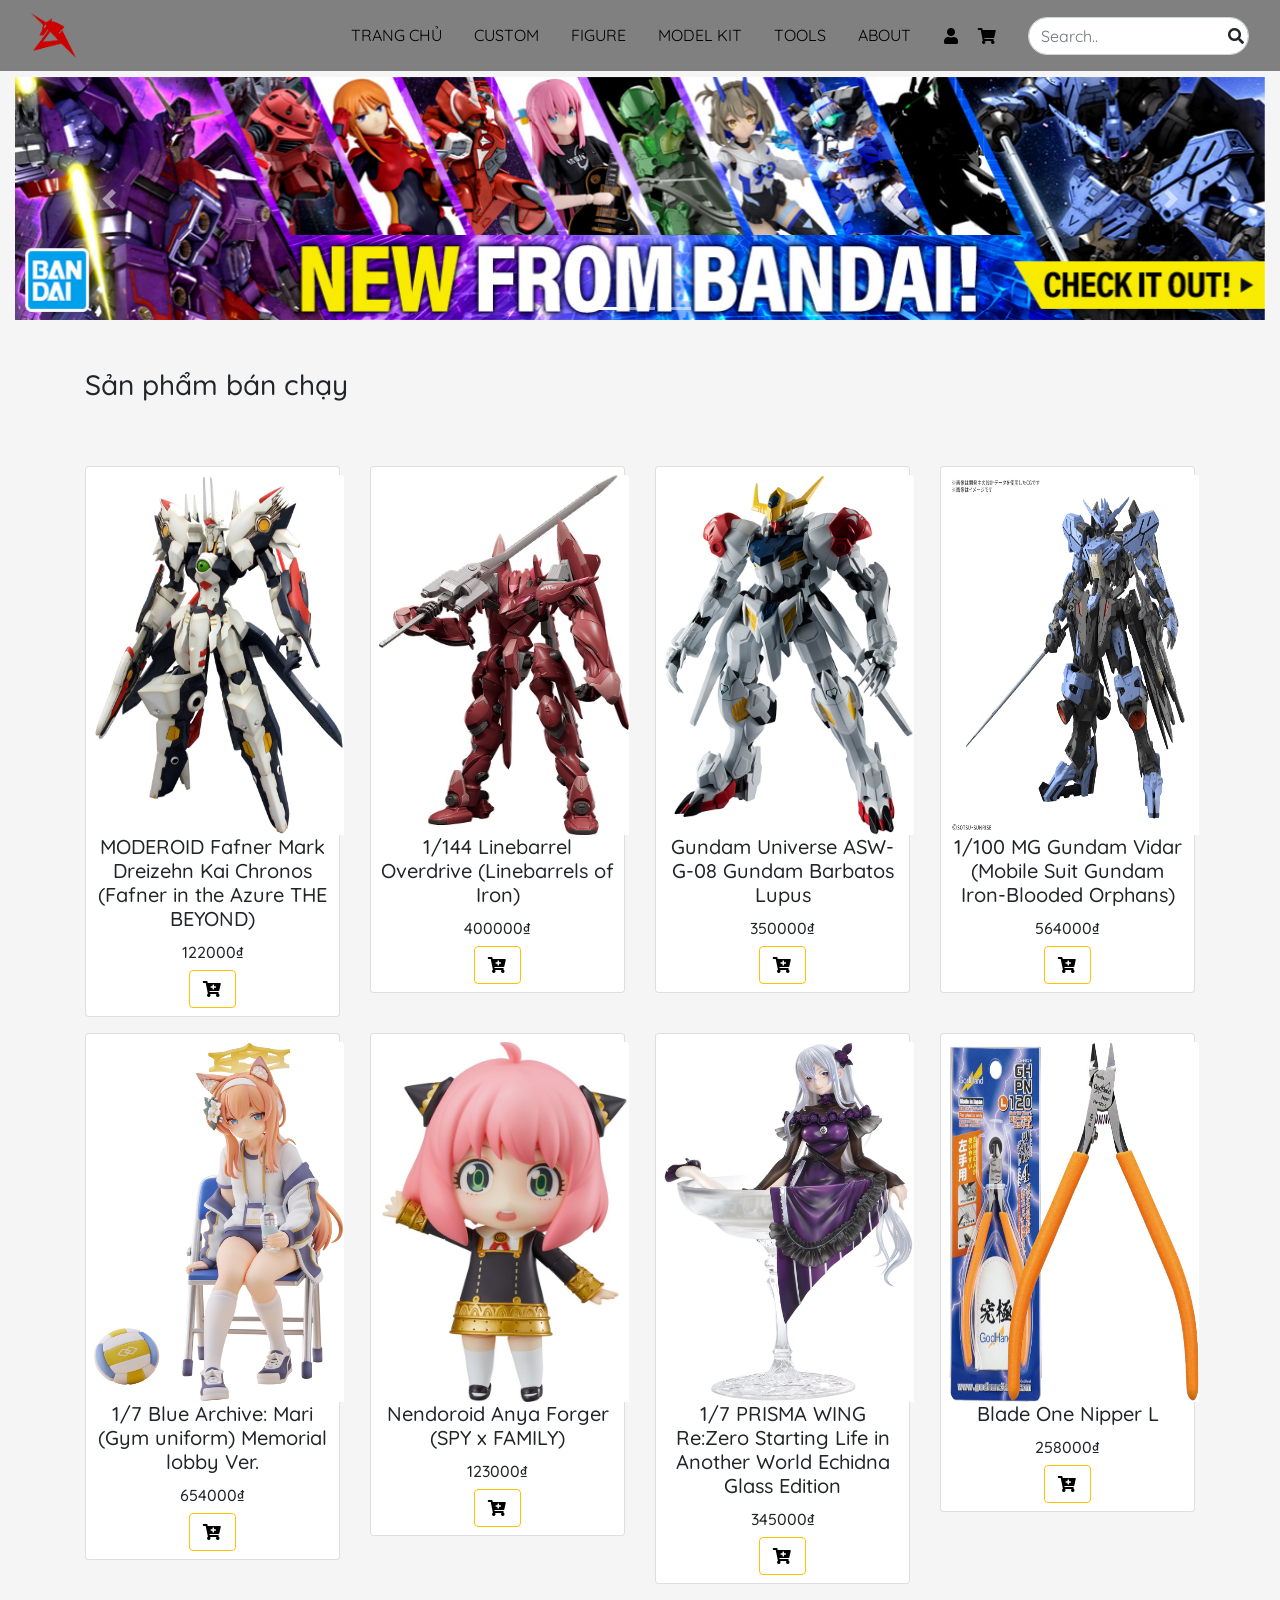
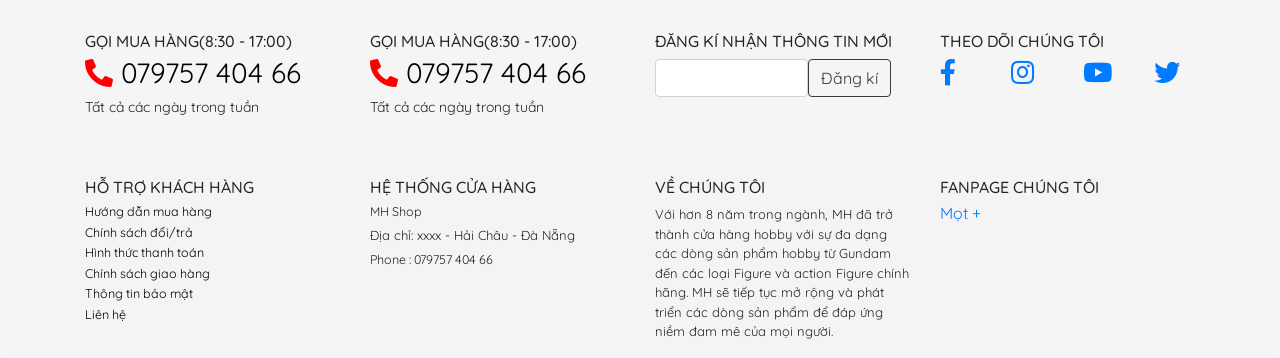
==== index.html @ b95a6798 "first commit" ====
<!DOCTYPE html>
<html>

<head>
    <title>Store</title>

    <meta charset="UTF-8">
    <script src="https://code.jquery.com/jquery-3.3.1.slim.min.js"></script>
    <link rel="stylesheet" href="https://stackpath.bootstrapcdn.com/bootstrap/4.3.1/css/bootstrap.min.css">
    <link rel="stylesheet" href="css/style-1.css">

    <script src="https://cdnjs.cloudflare.com/ajax/libs/popper.js/1.14.7/umd/popper.min.js"></script>
    <script src="https://stackpath.bootstrapcdn.com/bootstrap/4.3.1/js/bootstrap.min.js"></script>
    <meta name="viewport" content="width=device-width, initial-scale=1, shrink-to-fit=no">
    <link rel="stylesheet" href="https://use.fontawesome.com/releases/v5.10.2/css/all.css">
    <link href="https://fonts.googleapis.com/css2?family=Quicksand:wght@400;500;600&display=swap" rel="stylesheet">
    <div id="fb-root"></div>
    <script async defer crossorigin="anonymous"
        src="https://connect.facebook.net/vi_VN/sdk.js#xfbml=1&version=v7.0"></script>
    <script>
        $('.carousel').carousel({
            interval: 200

        })
    </script>
</head>

<body>
    <!-- --header-- -->
    <div class="container-fluid header">
        <div class="container-fluid fixed-top headd">

            <nav class=" navbar  navbar-expand-lg">
                <a href="index.html" class="navbar-brand">
                    <div class="logo">
                        <img src="./img/logo-z.png" alt="">
                    </div>
                </a>
                <button class="navbar-toggler menu" data-target="#my-nav" data-toggle="collapse" aria-controls="my-nav"
                    aria-expanded="false" aria-label="Toggle navigation">
                    <span class="navbar-toggler-icon">
                        <i class="fas fa-bars"></i>
                    </span>
                </button>
                <div id="my-nav" class="collapse navbar-collapse">
                    <ul class="navbar-nav mr-auto header-menu">
                        <li class="nav-item active">
                            <a class="nav-link" href="index.html">TRANG CHỦ <span class="sr-only">(current)</span></a>
                        </li>
                        <li class="nav-item">
                            <a class="nav-link" href="#" tabindex="-1" aria-disabled="false">CUSTOM</a>
                        </li>
                        <li class="nav-item">
                            <a class="nav-link" href="#" tabindex="-1" aria-disabled="true">FIGURE</a>
                        </li>
                        <li class="nav-item">
                            <a class="nav-link" href="#" tabindex="-1" aria-disabled="true">MODEL KIT</a>
                        </li>
                        <li class="nav-item">
                            <a class="nav-link" href="#" tabindex="-1" aria-disabled="true">TOOLS</a>
                        </li>
                        <li class="nav-item">
                            <a class="nav-link" href="#" tabindex="-1" aria-disabled="true">ABOUT</a>
                        </li>


                    </ul>
                    <div class="mr-3 cart">
                        <a href="#" onclick="checkLogin()">
                            <i class="fas fa-user"></i>
                        </a>


                        <a class="ml-3 mr-3" href="./cart.html">
                            <i class="fas fa-shopping-cart"></i>
                        </a>

                    </div>
                    <div class="form-inline search">
                        <input type="text" class="form-control" placeholder="Search..">
                        <button type="submit" class="form-control btn">
                            <i class="fas fa-search"></i>
                        </button>
                    </div>

                </div>
            </nav>
        </div>

    </div>

    <!-- ---- -->

    <!-- --body-- -->
    <!-- --banner-- -->
    <div class="container-fluid banner">

        <div id="carouselExampleCaptions" class="carousel slide" data-ride="carousel">
            <ol class="carousel-indicators">
                <li data-target="#carouselExampleCaptions" data-slide-to="0" class="active"></li>
                <li data-target="#carouselExampleCaptions" data-slide-to="1"></li>
                <li data-target="#carouselExampleCaptions" data-slide-to="2"></li>
            </ol>
            <div class="carousel-inner">
                <div class="carousel-item active">
                    <img src="./img/banner-3.jpg" class="d-block w-100" alt="...">
                    <div class="carousel-caption d-none d-md-block">

                    </div>
                </div>
                <div class="carousel-item">
                    <img src="./img/banner-2.jpg" class="d-block w-100" alt="...">
                    <div class="carousel-caption d-none d-md-block">

                    </div>
                </div>
                <div class="carousel-item">
                    <img src="./img/banner-1.jpg" class="d-block w-100" alt="...">
                    <div class="carousel-caption d-none d-md-block">

                    </div>
                </div>
            </div>
            <a class="carousel-control-prev" href="#carouselExampleCaptions" role="button" data-slide="prev">
                <span class="carousel-control-prev-icon" aria-hidden="true"></span>
                <span class="sr-only">Previous</span>
            </a>
            <a class="carousel-control-next" href="#carouselExampleCaptions" role="button" data-slide="next">
                <span class="carousel-control-next-icon" aria-hidden="true"></span>
                <span class="sr-only">Next</span>
            </a>
        </div>

    </div>
    <!-- ---- -->
    <!-- --product-- -->
    <div class="container-fluid mt-5 mb-5">
        <div class="container product">
            <div class="h3 mb-5">Sản phẩm bán chạy</div>
            <div class="row" id="banchay">


            </div>
        </div>
    
    </div>

    <!-- ---- -->

    <!-- --footer-- -->
    <div class="container-fluid">

        <!-- --thongtin-- -->
        <div class="container info">

            <div class="row mt-5 mb-5">
                <div class="col-3 info-col">
                    <div class="h6">
                        GỌI MUA HÀNG(8:30 - 17:00)
                    </div>
                    <a href="tel:079757 404 66">

                        <i class="fas fa-phone-alt"></i>
                        079757 404 66
                    </a>

                    <div class="info-foot">Tất cả các ngày trong tuần</div>
                </div>
                <div class="col-3 info-col">
                    <div class="h6">GỌI MUA HÀNG(8:30 - 17:00) </div>

                    <a href="tel:079757 404 66">
                        <i class="fas fa-phone-alt"></i>
                        079757 404 66
                    </a>

                    <div class="info-foot">Tất cả các ngày trong tuần</div>
                </div>

                <div class="col-3">
                    <div class="h6">ĐĂNG KÍ NHẬN THÔNG TIN MỚI</div>
                    <form action="" class="form-inline">
                        <input type="text" class="form-control" style="width: 60%;">
                        <a href="" class=" btn btn-outline-dark">Đăng kí</a>
                    </form>
                </div>
                <div class="col-3 info-social">
                    <div class="h6">THEO DÕI CHÚNG TÔI</div>
                    <div class="row">
                        <div class="col-3">
                            <a href="">
                                <i class="fab fa-facebook-f"></i>
                            </a>
                        </div>
                        <div class="col-3">
                            <a href="">
                                <i class="fab fa-instagram"></i>
                            </a>
                        </div>
                        <div class="col-3">
                            <a href="">
                                <i class="fab fa-youtube"></i>
                            </a>
                        </div>
                        <div class="col-3">
                            <a href="">
                                <i class="fab fa-twitter"></i>

                            </a>
                        </div>
                    </div>
                </div>
            </div>

        </div>
        <!-- ---- -->
        <!-- --footer-- -->
        <div class="container-fluid footer-3">
            <div class="container">
                <div class="row">
                    <div class="col-3 link-support">
                        <div class="h6">HỖ TRỢ KHÁCH HÀNG</div>

                        <ul>
                            <li>
                                <a href="">Hướng dẫn mua hàng</a>
                            </li>
                            <li>
                                <a href="">Chính sách đổi/trả</a>
                            </li>
                            <li>
                                <a href="">Hình thức thanh toán</a>
                            </li>
                            <li>
                                <a href="">Chính sách giao hàng</a>
                            </li>
                            <li>
                                <a href="">Thông tin bảo mật</a>
                            </li>
                            <li>
                                <a href="">Liên hệ</a>
                            </li>
                        </ul>
                    </div>
                    <div class="col-3 link-support">
                        <div class="h6">HỆ THỐNG CỬA HÀNG</div>
                        <ul>
                            <li>
                                MH Shop
                            </li>
                            <li class="text">
                                Địa chỉ: xxxx - Hải Châu - Đà Nẵng
                            </li>
                            <li>
                                Phone : 079757 404 66
                            </li>
                        </ul>
                    </div>
                    <div class="col-3 link-support">
                        <div class="h6">VỀ CHÚNG TÔI</div>
                        <div class="text">Với hơn 8 năm trong ngành, MH đã trở thành cửa hàng hobby với sự đa dạng các dòng sản phẩm hobby từ Gundam đến các loại Figure và action Figure chính hãng. MH sẽ tiếp tục mở rộng và phát triển các dòng sản phẩm để đáp ứng niềm đam mê của mọi người.</div>
                    </div>
                    <div class="col-3">
                        <div class="h6">FANPAGE CHÚNG TÔI</div>
                        <div class="fb-page" data-href="https://www.facebook.com/motplus/" data-tabs="timeline"
                            data-width="360" data-height="200" data-small-header="false"
                            data-adapt-container-width="true" data-hide-cover="false" data-show-facepile="true">
                            <blockquote cite="https://www.facebook.com/motplus/" class="fb-xfbml-parse-ignore"><a
                                    href="https://www.facebook.com/motplus/">Mọt +</a></blockquote>
                        </div>

                    </div>
                </div>
            </div>
        </div>
        <!-- ---- -->
    </div>
    <!-- ---- -->
   

</body>
<script src="js/product.js"></script>
<script src="js/control.js"></script>
<script src="./js/user.js"></script>



</html>
---- css/style-1.css ----
html, body, div, span, applet, object, iframe,
h1, h2, h3, h4, h5, h6, p, blockquote, pre,
a, abbr, acronym, address, big, cite, code,
del, dfn, em, img, ins, kbd, q, s, samp,
small, strike, strong, sub, sup, tt, var,
b, u, i, center,
dl, dt, dd, ol, ul, li,
fieldset, form, label, legend,
table, caption, tbody, tfoot, thead, tr, th, td,
article, aside, canvas, details, embed,
figure, figcaption, footer, header, hgroup,
menu, nav, output, ruby, section, summary,
time, mark, audio, video {
  margin: 0;
 padding: 0;
 border: 0;
 font-size: 100%;
 font: inherit;
 vertical-align: baseline;
}

/* make sure to set some focus styles for accessibility */
:focus {
    outline: 0;
}

/* HTML5 display-role reset for older browsers */
article, aside, details, figcaption, figure,
footer, header, hgroup, menu, nav, section {
 display: block;
}

body {
 line-height: 1;
 background-color: whitesmoke;
}

ol, ul {
 list-style: none;
}

blockquote, q {
 quotes: none;
}

blockquote:before, blockquote:after,
q:before, q:after {
 content: '';
 content: none;
}

table {
 border-collapse: collapse;
 border-spacing: 0;
}

input[type=search]::-webkit-search-cancel-button,
input[type=search]::-webkit-search-decoration,
input[type=search]::-webkit-search-results-button,
input[type=search]::-webkit-search-results-decoration {
    -webkit-appearance: none;
    -moz-appearance: none;
}

input[type=search] {
    -webkit-appearance: none;
    -moz-appearance: none;
    -webkit-box-sizing: content-box;
    -moz-box-sizing: content-box;
    box-sizing: content-box;
}

textarea {
    overflow: auto;
    vertical-align: top;
    resize: vertical;
}

/**
 * Correct `inline-block` display not defined in IE 6/7/8/9 and Firefox 3.
 */

audio,
canvas,
video {
    display: inline-block;
    *display: inline;
    *zoom: 1;
    max-width: 100%;
}

/**
 * Prevent modern browsers from displaying `audio` without controls.
 * Remove excess height in iOS 5 devices.
 */

audio:not([controls]) {
    display: none;
    height: 0;
}

/**
 * Address styling not present in IE 7/8/9, Firefox 3, and Safari 4.
 * Known issue: no IE 6 support.
 */

[hidden] {
    display: none;
}

/**
 * 1. Correct text resizing oddly in IE 6/7 when body `font-size` is set using
 *    `em` units.
 * 2. Prevent iOS text size adjust after orientation change, without disabling
 *    user zoom.
 */

html {
    font-size: 100%; /* 1 */
    -webkit-text-size-adjust: 100%; /* 2 */
    -ms-text-size-adjust: 100%; /* 2 */
    font-family: 'Open Sans';

}

/**
 * Address `outline` inconsistency between Chrome and other browsers.
 */

a:focus {
    outline: thin dotted;
}

/**
 * Improve readability when focused and also mouse hovered in all browsers.
 */

a:active,
a:hover {
    outline: 0;
}

/**
 * 1. Remove border when inside `a` element in IE 6/7/8/9 and Firefox 3.
 * 2. Improve image quality when scaled in IE 7.
 */

img {
    border: 0; /* 1 */
    -ms-interpolation-mode: bicubic; /* 2 */
}

/**
 * Address margin not present in IE 6/7/8/9, Safari 5, and Opera 11.
 */

figure {
    margin: 0;
}

/**
 * Correct margin displayed oddly in IE 6/7.
 */

form {
    margin: 0;
}

/**
 * Define consistent border, margin, and padding.
 */

fieldset {
    border: 1px solid #c0c0c0;
    margin: 0 2px;
    padding: 0.35em 0.625em 0.75em;
}

/**
 * 1. Correct color not being inherited in IE 6/7/8/9.
 * 2. Correct text not wrapping in Firefox 3.
 * 3. Correct alignment displayed oddly in IE 6/7.
 */

legend {
    border: 0; /* 1 */
    padding: 0;
    white-space: normal; /* 2 */
    *margin-left: -7px; /* 3 */
}

/**
 * 1. Correct font size not being inherited in all browsers.
 * 2. Address margins set differently in IE 6/7, Firefox 3+, Safari 5,
 *    and Chrome.
 * 3. Improve appearance and consistency in all browsers.
 */

button,
input,
select,
textarea {
    font-size: 100%; /* 1 */
    margin: 0; /* 2 */
    vertical-align: baseline; /* 3 */
    *vertical-align: middle; /* 3 */
}

/**
 * Address Firefox 3+ setting `line-height` on `input` using `!important` in
 * the UA stylesheet.
 */

button,
input {
    line-height: normal;
}

/**
 * Address inconsistent `text-transform` inheritance for `button` and `select`.
 * All other form control elements do not inherit `text-transform` values.
 * Correct `button` style inheritance in Chrome, Safari 5+, and IE 6+.
 * Correct `select` style inheritance in Firefox 4+ and Opera.
 */

button,
select {
    text-transform: none;
}

/**
 * 1. Avoid the WebKit bug in Android 4.0.* where (2) destroys native `audio`
 *    and `video` controls.
 * 2. Correct inability to style clickable `input` types in iOS.
 * 3. Improve usability and consistency of cursor style between image-type
 *    `input` and others.
 * 4. Remove inner spacing in IE 7 without affecting normal text inputs.
 *    Known issue: inner spacing remains in IE 6.
 */

button,
html input[type="button"], /* 1 */
input[type="reset"],
input[type="submit"] {
    -webkit-appearance: button; /* 2 */
    cursor: pointer; /* 3 */
    *overflow: visible;  /* 4 */
}

/**
 * Re-set default cursor for disabled elements.
 */

button[disabled],
html input[disabled] {
    cursor: default;
}

/**
 * 1. Address box sizing set to content-box in IE 8/9.
 * 2. Remove excess padding in IE 8/9.
 * 3. Remove excess padding in IE 7.
 *    Known issue: excess padding remains in IE 6.
 */

input[type="checkbox"],
input[type="radio"] {
    box-sizing: border-box; /* 1 */
    padding: 0; /* 2 */
    *height: 13px; /* 3 */
    *width: 13px; /* 3 */
}

/**
 * 1. Address `appearance` set to `searchfield` in Safari 5 and Chrome.
 * 2. Address `box-sizing` set to `border-box` in Safari 5 and Chrome
 *    (include `-moz` to future-proof).
 */

input[type="search"] {
    -webkit-appearance: textfield; /* 1 */
    -moz-box-sizing: content-box;
    -webkit-box-sizing: content-box; /* 2 */
    box-sizing: content-box;
}

/**
 * Remove inner padding and search cancel button in Safari 5 and Chrome
 * on OS X.
 */

input[type="search"]::-webkit-search-cancel-button,
input[type="search"]::-webkit-search-decoration {
    -webkit-appearance: none;
}

/**
 * Remove inner padding and border in Firefox 3+.
 */

button::-moz-focus-inner,
input::-moz-focus-inner {
    border: 0;
    padding: 0;
}

/**
 * 1. Remove default vertical scrollbar in IE 6/7/8/9.
 * 2. Improve readability and alignment in all browsers.
 */

textarea {
    overflow: auto; /* 1 */
    vertical-align: top; /* 2 */
}

/**
 * Remove most spacing between table cells.
 */

table {
    border-collapse: collapse;
    border-spacing: 0;
}

html,
button,
input,
select,
textarea {
    color: #222;
}


::-moz-selection {
    background: #b3d4fc;
    text-shadow: none;
}

::selection {
    background: #b3d4fc;
    text-shadow: none;
}

img {
    vertical-align: middle;
}

fieldset {
    border: 0;
    margin: 0;
    padding: 0;
}

textarea {
    resize: vertical;
}

.chromeframe {
    margin: 0.2em 0;
    background: #ccc;
    color: #000;
    padding: 0.2em 0;
}
/* Chrome, Safari, Edge, Opera */
input::-webkit-outer-spin-button,
input::-webkit-inner-spin-button {
  -webkit-appearance: none;
  margin: 0;
}

/* Firefox */
input[type=number] {
  -moz-appearance: textfield;
}
body{
    font-size: 16px;
    font-family: 'Quicksand', sans-serif;
}


.header{
    background: rgb(255, 255, 255)!important;
}
button .menu{
    color: black!important;
}
.menu i{
    transition: all 1s;
    font-size: 150%;
}

.menu i:hover {
    transform: rotate(-90deg);
}

.header-menu li{
    margin-left: 1rem!important;
}
.header-menu li a{
    font-weight: 400;
}
.head-info{
    color: rgb(71, 71, 71);
}
.head-info i{
    color: rgb(71, 71, 71);
    font-size: 100%!important;
    margin-top: 0.7rem;
}
.banner{
    margin-top: 6%;
}
.logo{
    background: none;
    width: 200px;
    margin-right: 5rem;
}
.headd{
    background: grey;
}
.logo img{
    width: 45px;
    height: 45px;
}
.search input{
    border-radius: 20px;
}
.search button{
    border-radius: 20px;
    position: absolute;
    left: 96%;
}
.search button i{
    font-size: 100%;
    width: auto;
}

.header nav ul li a{
    color: black;
    /* font-weight: 1000; */
border-bottom: 1px rgba(0, 0, 0, 0) solid;

}
.header nav ul li:hover a{
border-bottom: 1px aqua solid;
color: aqua
}

.product span{
    width: 20%;
    margin: 0 auto;
    /* margin-left: 40%; */
    transition: all 1s;
    color: rgb(0, 0, 0);

}
.product span:hover{
    width: 90%;
}


.footer-3{
    background: rgb(245, 243, 243);
    padding: 1rem;
}


.footer-3 ul li{
    margin-top: 0.5rem;

}
.link-support ul li, .link-support ul li a{
    font-size: 12.5px;

}
.link-support ul li a{
    text-decoration: none;
    color: black;
}
.link-support ul li:hover a{
    color: brown;
}
.link-support .text{
    font-size: 13px;
    line-height: 1.5;
}

.info-col a , .info-col i{
    font-size: 28px;
    text-decoration: none!important;
    color: black;
}
.info-col a i{
    color: red;
}
.info-col:hover a, .info-col:hover i {
    color: rgba(3, 189, 111, 0.966);
}
.info-social i{
    font-size: 26px;
}
.info-foot{
    font-size: 14px;
    margin-top: 0.8rem;
}
.minus-item{
    /* margin-left: 2rem; */
    border-radius: 0!important;
}
.cart-count{
    border: 1px black solid!important;
    margin: 0 0.5px!important;
    border-radius: 0!important;
}
.cart i{
    color: black;
}
.thanhtoan{
    width: 100%;
}
.thanhtoan button{
    width: 95%;

}
.thanhtoan .price{
    background: rgba(180, 180, 180, 0.192);
    border-radius: 9px;
    padding: 1rem;    
}
/* .price-text{
    font-family: 'Quicksand', sans-serif;
    font-size: 120%;

} */
.total-1{
    font-size: 120%;
}
.total{
    font-size: 150%;
    color: red;
}

.card-img-top {
    width: 250px;
    height: 360px;
}

.card {
    width: auto;
}
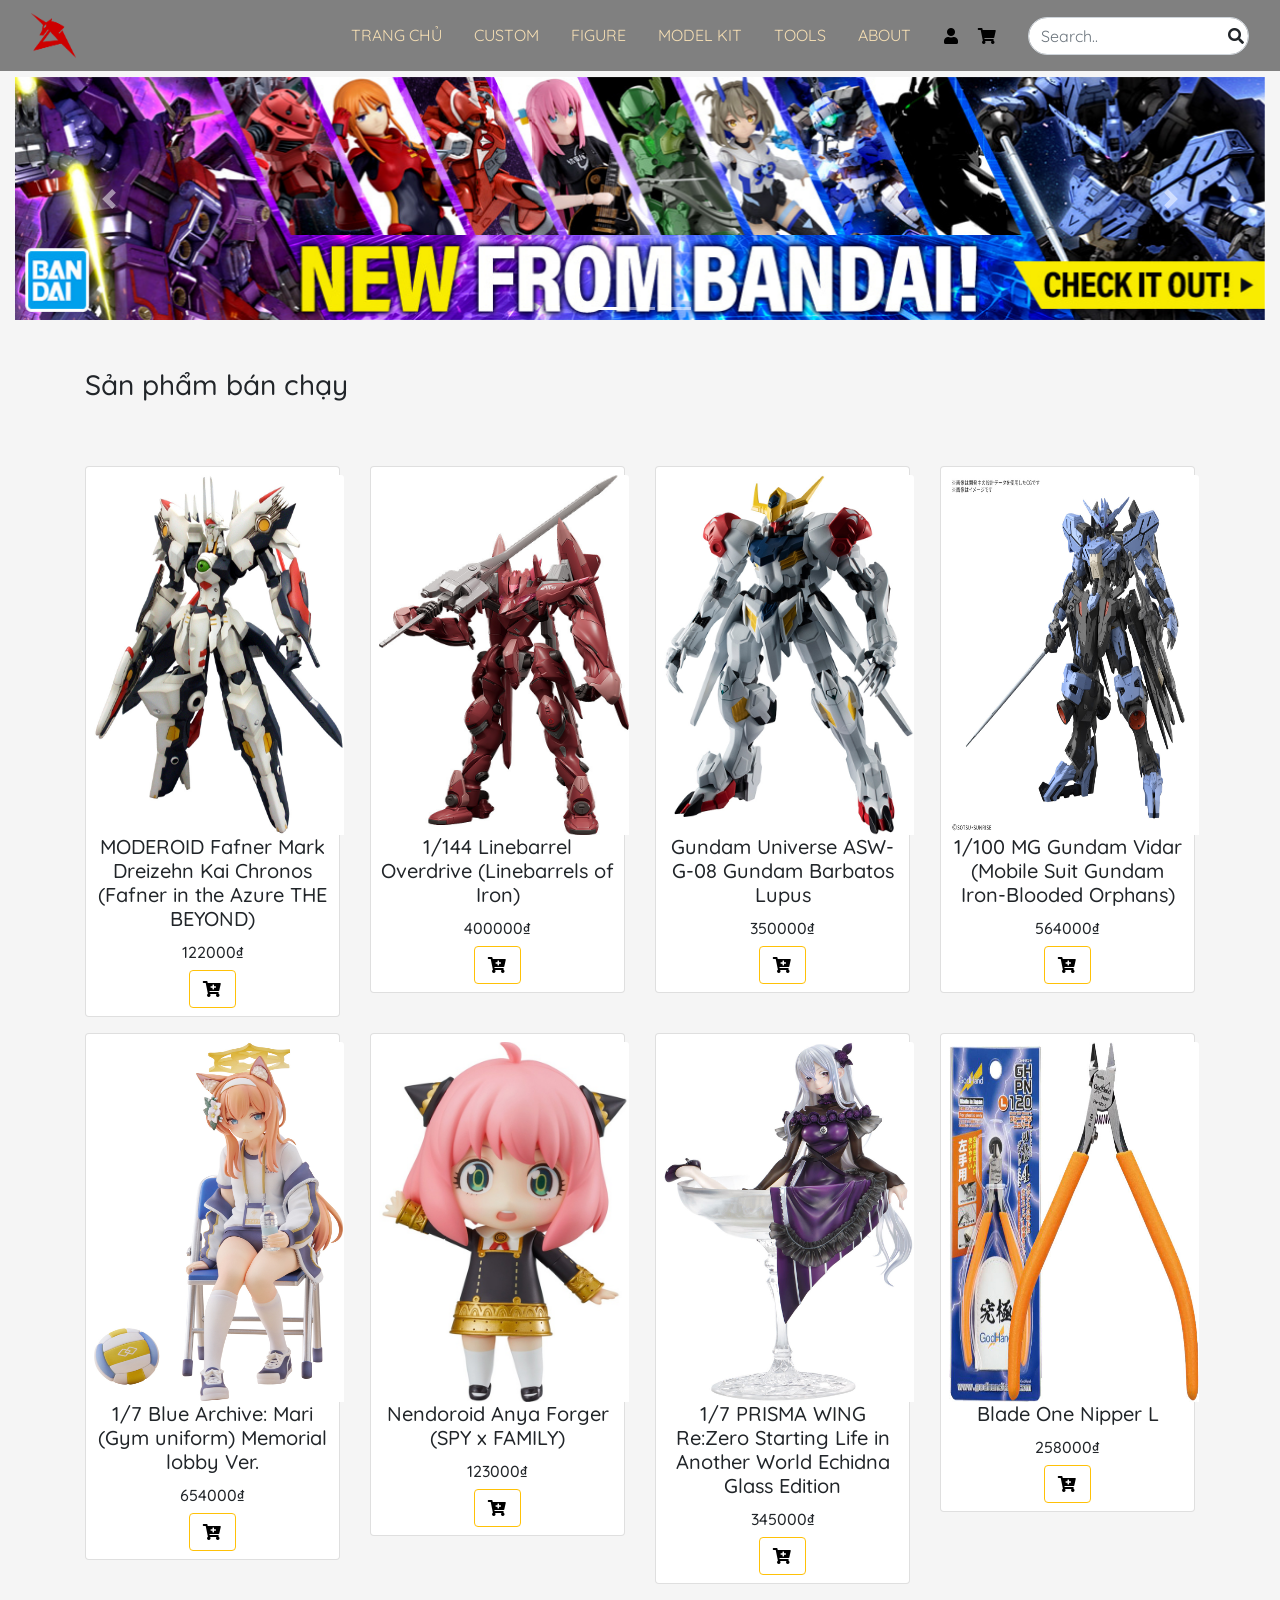
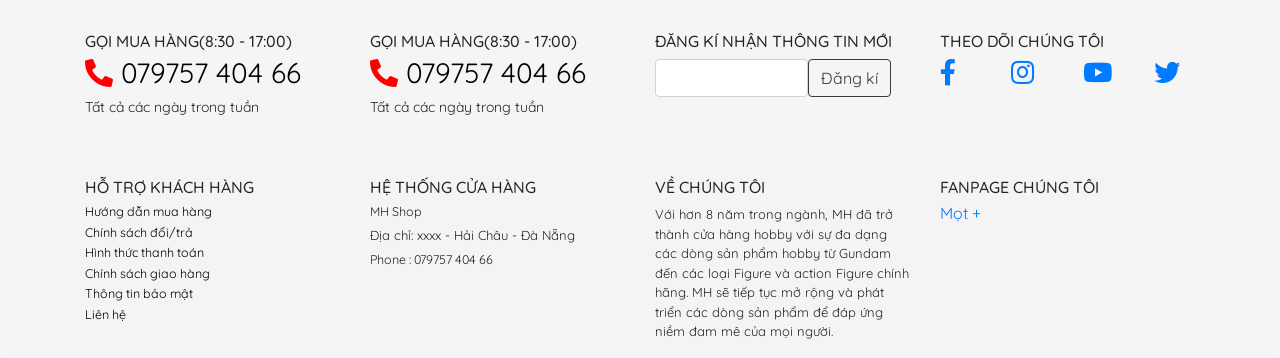
==== commit d4354531: "update search" ====
--- a/index.html
+++ b/index.html
@@ -77,10 +77,12 @@
 
                     </div>
                     <div class="form-inline search">
-                        <input type="text" class="form-control" placeholder="Search..">
-                        <button type="submit" class="form-control btn">
-                            <i class="fas fa-search"></i>
-                        </button>
+                        <form action="result.html" id="searchForm">
+                            <input type="text" class="form-control" placeholder="Search..">
+                            <button type="submit" class="form-control btn">
+                                <i class="fas fa-search"></i>
+                            </button>
+                        </form>
                     </div>
 
                 </div>
--- a/css/style-1.css
+++ b/css/style-1.css
@@ -438,7 +438,7 @@
 }
 
 .header nav ul li a{
-    color: black;
+    color: wheat;
     /* font-weight: 1000; */
 border-bottom: 1px rgba(0, 0, 0, 0) solid;
 
